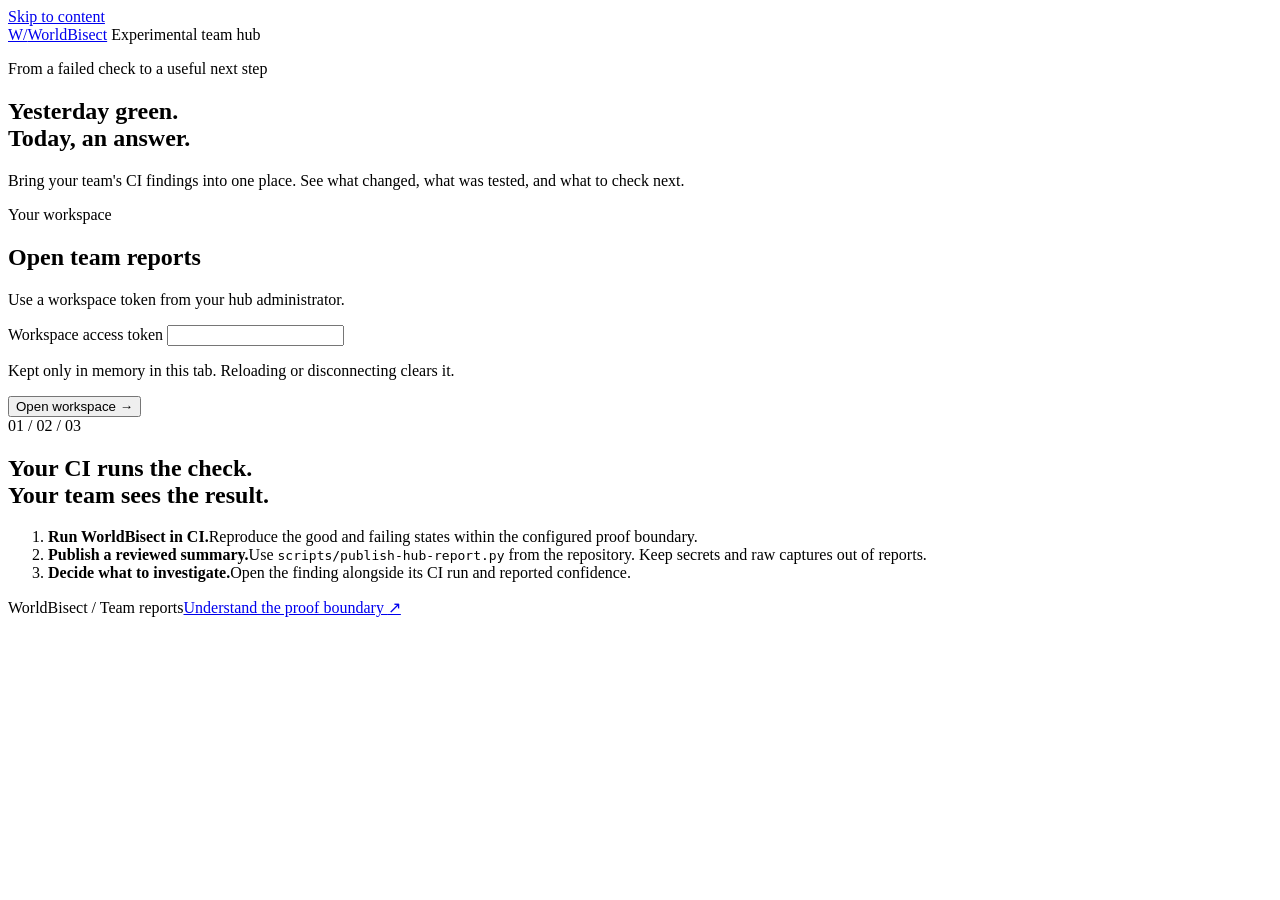
==== web/hub/index.html @ ce3897e2 "Add isolated team diagnosis hub preview and CI publishing" ====
<!doctype html>
<html lang="en">
<head>
  <meta charset="utf-8">
  <meta name="viewport" content="width=device-width, initial-scale=1">
  <meta name="color-scheme" content="light">
  <title>Team reports · WorldBisect</title>
  <link rel="stylesheet" href="/style.css">
  <script src="/app.js" defer></script>
</head>
<body>
  <a class="skip-link" href="#main">Skip to content</a>
  <header class="topbar">
    <a class="brand" href="/" aria-label="WorldBisect home"><span class="brand-mark" aria-hidden="true">W/</span>WorldBisect</a>
    <span class="preview-label">Experimental team hub</span>
    <div id="session-controls" class="session-controls" hidden>
      <span id="workspace-label"></span>
      <button id="disconnect" class="button-quiet button-on-dark" type="button">Disconnect</button>
    </div>
  </header>

  <main id="main">
    <section class="intro" aria-labelledby="page-title">
      <p class="eyebrow">From a failed check to a useful next step</p>
      <h1 id="page-title">Yesterday green.<br>Today, an answer.</h1>
      <p class="intro-copy">Bring your team's CI findings into one place. See what changed, what was tested, and what to check next.</p>
    </section>

    <p id="notice" class="notice" role="status" aria-live="polite" hidden></p>

    <section id="login" class="login-layout" aria-labelledby="login-title">
      <div class="panel login-panel">
        <p class="eyebrow">Your workspace</p>
        <h2 id="login-title">Open team reports</h2>
        <p>Use a workspace token from your hub administrator.</p>
        <form id="token-form">
          <label for="token">Workspace access token</label>
          <input id="token" type="password" autocomplete="off" autocapitalize="off" spellcheck="false" required maxlength="512" aria-describedby="token-help">
          <p id="token-help" class="help">Kept only in memory in this tab. Reloading or disconnecting clears it.</p>
          <button id="connect" class="button-primary" type="submit">Open workspace <span aria-hidden="true">→</span></button>
        </form>
      </div>
      <aside class="onboarding" aria-labelledby="how-title">
        <span class="section-number" aria-hidden="true">01 / 02 / 03</span>
        <h2 id="how-title">Your CI runs the check.<br>Your team sees the result.</h2>
        <ol>
          <li><strong>Run WorldBisect in CI.</strong><span>Reproduce the good and failing states within the configured proof boundary.</span></li>
          <li><strong>Publish a reviewed summary.</strong><span>Use <code>scripts/publish-hub-report.py</code> from the repository. Keep secrets and raw captures out of reports.</span></li>
          <li><strong>Decide what to investigate.</strong><span>Open the finding alongside its CI run and reported confidence.</span></li>
        </ol>
      </aside>
    </section>

    <div id="dashboard" hidden>
      <div class="dashboard-heading">
        <div><p class="eyebrow">Team workspace</p><h2>CI reports <span id="report-count" class="count">0</span></h2></div>
        <button id="refresh" class="button-secondary" type="button">Refresh reports</button>
      </div>
      <p class="trust-notice"><span aria-hidden="true">ⓘ</span> Reported by CI; not independently verified by this hub.</p>

      <section class="filters" aria-label="Filter reports">
        <div class="search-field"><label for="search">Search reports</label><input id="search" type="search" placeholder="Finding, check, or commit…" autocomplete="off"></div>
        <div><label for="repository-filter">Repository</label><select id="repository-filter"><option value="">All repositories</option></select></div>
        <div><label for="status-filter">Reported confidence</label><select id="status-filter"><option value="">All statuses</option><option>PROVEN</option><option>SUPPORTED</option><option>CORRELATED</option><option>UNPROVEN</option></select></div>
      </section>

      <div class="workspace-grid">
        <section class="panel report-panel" aria-label="Available CI reports">
          <p id="list-status" class="list-status" role="status" aria-live="polite">Loading reports…</p>
          <div id="report-list" class="report-list"></div>
          <div id="empty-state" class="empty-state" hidden><span class="empty-symbol" aria-hidden="true">↗</span><h3 id="empty-title">Your first report starts in CI</h3><p id="empty-description">Publish a reviewed summary with scripts/publish-hub-report.py, then refresh this workspace.</p></div>
        </section>

        <section id="detail" class="panel detail-panel" aria-labelledby="detail-title" aria-live="polite">
          <div id="detail-empty" class="detail-empty"><span class="eyebrow">Four answers. One place.</span><h2>Select a report</h2><p>Understand the finding, the actual tests, the reported confidence, and the next step.</p></div>
          <div id="detail-content" hidden>
            <div class="detail-topline"><span id="detail-repository" class="eyebrow"></span><span id="detail-status" class="status-badge"></span></div>
            <h2 id="detail-title" tabindex="-1"></h2>
            <p id="detail-meta" class="detail-meta"></p>
            <div class="answers">
              <section><span class="answer-number">01</span><div><h3>What was found?</h3><p id="detail-finding"></p></div></section>
              <section><span class="answer-number">02</span><div><h3>What was actually tested?</h3><p id="detail-tested"></p><p id="detail-experiments" class="help"></p></div></section>
              <section><span class="answer-number">03</span><div><h3>How confident is the CI result?</h3><p id="detail-confidence"></p><p class="help">Client-reported status. This hub stores the summary; it does not rerun checks or verify proof evidence.</p></div></section>
              <section><span class="answer-number">04</span><div><h3>What should you check next?</h3><p id="detail-next"></p></div></section>
            </div>
            <div class="detail-actions"><a id="run-link" class="button-primary" target="_blank" rel="noopener noreferrer" hidden>Open CI run <span aria-hidden="true">↗</span></a><button id="delete" class="button-quiet button-danger" type="button" hidden>Delete report</button></div>
            <div id="delete-confirm" class="delete-confirm" hidden><p>Delete this report from the workspace? The original CI run is kept.</p><div class="confirm-actions"><button id="delete-cancel" class="button-secondary" type="button">Cancel</button><button id="delete-yes" class="button-destructive" type="button">Delete this report</button></div></div>
            <p id="detail-error" class="detail-error" role="alert" hidden></p>
          </div>
        </section>
      </div>
    </div>
    <footer><span>WorldBisect / Team reports</span><a href="https://github.com/ClusterPilot-System/worldbisect/blob/main/docs/proof-boundary.md" target="_blank" rel="noopener noreferrer">Understand the proof boundary <span aria-hidden="true">↗</span></a></footer>
  </main>
</body>
</html>
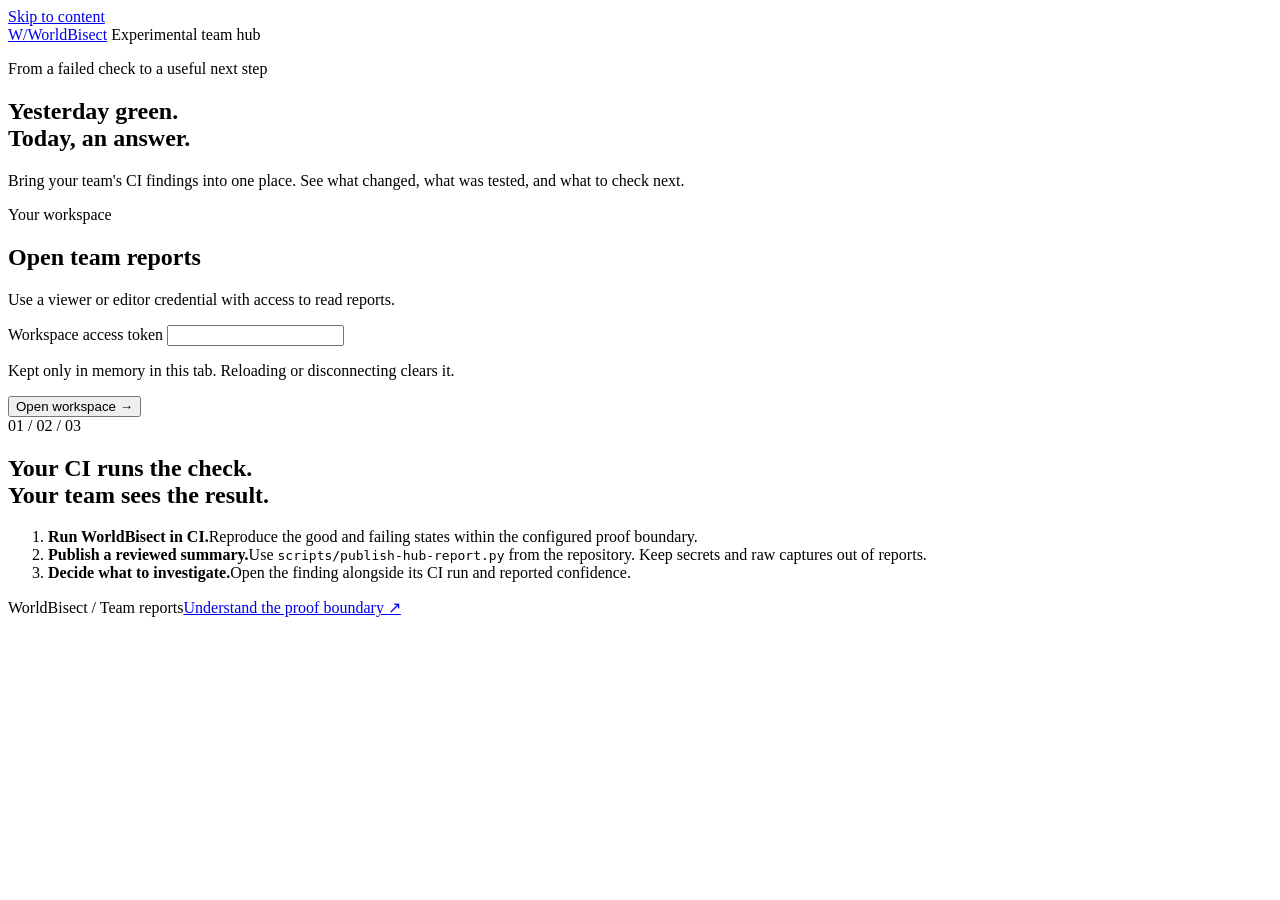
==== commit fcc16c0c: "Add scoped hub identities, CI provenance and encrypted recovery" ====
--- a/web/hub/index.html
+++ b/web/hub/index.html
@@ -32,7 +32,7 @@
       <div class="panel login-panel">
         <p class="eyebrow">Your workspace</p>
         <h2 id="login-title">Open team reports</h2>
-        <p>Use a workspace token from your hub administrator.</p>
+        <p>Use a viewer or editor credential with access to read reports.</p>
         <form id="token-form">
           <label for="token">Workspace access token</label>
           <input id="token" type="password" autocomplete="off" autocapitalize="off" spellcheck="false" required maxlength="512" aria-describedby="token-help">
